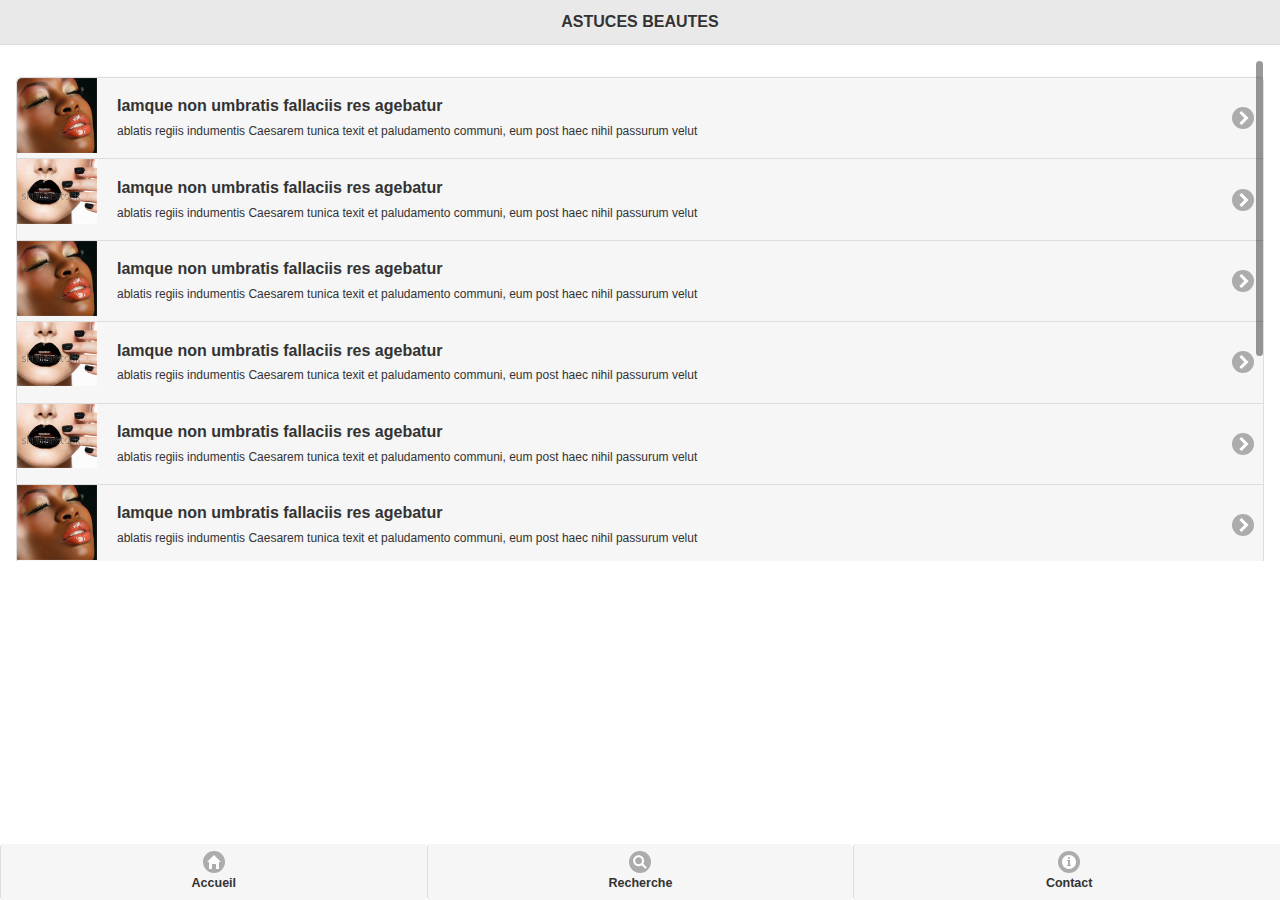
==== astuce.html @ b686af35 "nex" ====
<!DOCTYPE html>
<html>
    <head>
    <title>GLAMSMAKEUP</title>
          <meta name="viewport" content="width=device-width, initial-scale=1.0, maximum-scale=1.0, user-scalable=no;" />
        <meta charset="utf-8">
		<script src="js/jquery.min.js"></script>
        <script type="text/javascript" src="js/jquery.slimscroll.js"></script>
        <script type="text/javascript" src="js/jquery.slimscroll.min.js"></script>
     <link href="css.css" rel="stylesheet" type="text/css" />
<link rel="stylesheet" href="js/jquery.mobile-1.4.3.min.css"  />
	<script src="js/jquery-1.4.3.min.js"></script>
	<script src="js/jquery.mobile-1.4.3.min.js"></script>
    <script src="js/jss.js"></script>
   
     </head>
    <body >
    <!-- Welcome -->
  
<!-- Welcome-->

<!-- Accueil -->
<div data-role="page" id="homee"     >
      <div data-role="header" data-position="fixed"  >
        <h1  >ASTUCES BEAUTES</h1>
     
          
        <!--a href="#right-panel"  data-icon="bars" data-iconpos="notext" data-shadow="false" data-iconshadow="false"  data-role="button"   >Open right panel</a-->
          
      </div>
      
       
    <div data-role="content" align="center"   >
    <div class="some-content-related-div">
<div id="inner-content-div2">
 <ul  data-role="listview" data-inset="true" data-theme="a"  >
      <li >
        <a href="#test" data-transition="slide"  >
        <img src="images/as1.jpg">
        <h2>Iamque non umbratis fallaciis res agebatur</h2>
        <p>ablatis regiis indumentis Caesarem tunica texit et paludamento communi, eum post haec nihil passurum velut</p>
        </a>
      </li>
     <li>
        <a href="#">
        <img src="images/as2.jpg">
        <h2>Iamque non umbratis fallaciis res agebatur</h2>
        <p>ablatis regiis indumentis Caesarem tunica texit et paludamento communi, eum post haec nihil passurum velut</p>
        </a>
      </li><li>
        <a href="#">
        <img src="images/as1.jpg">
        <h2>Iamque non umbratis fallaciis res agebatur</h2>
        <p>ablatis regiis indumentis Caesarem tunica texit et paludamento communi, eum post haec nihil passurum velut</p>
        </a>
      </li>
     
     <li>
        <a href="#">
        <img src="images/as2.jpg">
        <h2>Iamque non umbratis fallaciis res agebatur</h2>
        <p>ablatis regiis indumentis Caesarem tunica texit et paludamento communi, eum post haec nihil passurum velut</p>
        </a>
      </li>     
       <li>
        <a href="#">
        <img src="images/as2.jpg">
        <h2>Iamque non umbratis fallaciis res agebatur</h2>
        <p>ablatis regiis indumentis Caesarem tunica texit et paludamento communi, eum post haec nihil passurum velut</p>
        </a>
      </li><li>
        <a href="#">
        <img src="images/as1.jpg">
        <h2>Iamque non umbratis fallaciis res agebatur</h2>
        <p>ablatis regiis indumentis Caesarem tunica texit et paludamento communi, eum post haec nihil passurum velut</p>
        </a>
      </li>
     
     <li>
        <a href="#">
        <img src="images/as2.jpg">
        <h2>Iamque non umbratis fallaciis res agebatur</h2>
        <p>ablatis regiis indumentis Caesarem tunica texit et paludamento communi, eum post haec nihil passurum velut</p>
        </a>
      </li>     
       <li>
        <a href="#">
        <img src="images/as2.jpg">
        <h2>Iamque non umbratis fallaciis res agebatur</h2>
        <p>ablatis regiis indumentis Caesarem tunica texit et paludamento communi, eum post haec nihil passurum velut</p>
        </a>
      </li><li>
        <a href="#">
        <img src="images/as1.jpg">
        <h2>Iamque non umbratis fallaciis res agebatur</h2>
        <p>ablatis regiis indumentis Caesarem tunica texit et paludamento communi, eum post haec nihil passurum velut</p>
        </a>
      </li>
     
     <li>
        <a href="#">
        <img src="images/as2.jpg">
        <h2>Iamque non umbratis fallaciis res agebatur</h2>
        <p>ablatis regiis indumentis Caesarem tunica texit et paludamento communi, eum post haec nihil passurum velut</p>
        </a>
      </li>     
    </ul>
</div>
</div>

     
   </div>
       <div data-role="footer" data-position="fixed" style="background:#FFF; border:none;   " align="center">
   <div data-role="navbar">
      <ul>
      <!--li><a href="#" class="ui-btn-active"   data-icon="home"   data-shadow="false" data-iconshadow="false" data-role="button">Accueil</a></li-->
        <li><a href="../#home"  data-rel="back"  data-icon="home"   data-shadow="false" data-iconshadow="false" data-role="button">Accueil</a></li>
        <li><a href="#find" data-icon="search" id="but"   data-shadow="false" data-iconshadow="false" data-role="button" data-transition="">Recherche</a></li>
        <li><a href="#" data-icon="info"   data-shadow="false" data-iconshadow="false" data-role="button">Contact</a></li>
        
      </ul>
    </div>
   </div>
   
       <div data-role="panel" id="test-panel" data-display="overlay" data-position="right" data-display="" data-theme="c">
           <a href="#" data-rel="close" data-role="button" data-mini="true" data-inline="true"   data-iconpos="left" data-icon="arrow-l">BACK</a>
        <p>
         <ul data-role="listview" data-inset="true">
          <li><a href="#pdt" data-transition="slide"    >Produits</a></li>
          <li><a href="#astuces" data-transition="slide"   >Astuces</a></li>
          <li><a href="#find" data-transition="slide"   >O&ugrave; trouver ?</a></li>
          <li><a href="#call" data-transition="slide"  >Contacts</a></li>
        </ul></p>
 
    </div>
     </div>

<!-- Accueil -->

<!--Produits-->
  <div data-role="page" id="pdt" >
  <div data-role="content" >
  <!--p align="center" >
  <img src="images/logo_glams.png" alt="logo" />
  </p-->
 
  </div>
    <div data-role="footer" data-position="fixed" style="background:#FFF; border:none;   " align="center">
  <ul id="navigation" data-role="listview"   data-inset="true"   >
          <li><a href="vernis.html"    >Produits</a></li>
          <li><a href="#astuces"    >Astuces</a></li>
          <li><a href="#find"   >O&ugrave; trouver ?</a></li>
          <li><a href="#call"  >Contacts</a></li>
        </ul>
   </div>
</div>
    <!--produits-->
  
  <!--Produits-->
  <div data-role="page" id="vernis"    >
      <div data-role="header" data-position="fixed">
        <h1  >GLAM'S</h1>
     
         <a href="#home" data-transition="slide" data-rel="back"   data-iconpos="left"  data-icon="arrow-l"   data-shadow="false" data-iconshadow="false" data-role="button"    data-back-btn-text="BACK"  >BACK</a>
        <!--a href="#right-panel"  data-icon="bars" data-iconpos="notext" data-shadow="false" data-iconshadow="false"  data-role="button"   >Open right panel</a-->
          
      </div>
    <div data-role="content" align="center"  >
    <img src="images/hn.png" width="100%" />
    </div>
      <div data-role="footer"   data-position="fixed"   style="background:#FFF; border:none">
      <ul data-role="listview" data-type="horizontal" data-theme="c" data-inset="false"   >
          <li><a href="#test-panel"  data-icon="bars" data-iconpos="top"    >TEST</a></li>
          <li><a href="#astuces" data-transition="slide"  >Astuces</a></li>
          <li><a href="#find" data-transition="slide" >O&ugrave; trouver ?</a></li>
          
        </ul>
 </div>
       <div data-role="panel" id="test-panel" data-display="overlay" data-position="right" data-theme="c">
           <a href="#" data-rel="close" data-role="button" data-mini="true" data-inline="true"   data-iconpos="left" data-icon="arrow-l">BACK</a>
        <p>
         <ul data-role="listview" data-inset="true">
          <li><a href="#pdt" data-transition="slide"    >Produits</a></li>
          <li><a href="#astuces" data-transition="slide"   >Astuces</a></li>
          <li><a href="#find" data-transition="slide"   >O&ugrave; trouver ?</a></li>
          <li><a href="#call" data-transition="slide"  >Contacts</a></li>
        </ul></p>
 
    </div>
     </div>
    <!--produits-->
     <!-- astuces -->
    <div data-role="page" id="astuces"  data-add-back-btn="true" data-back-btn-text="BACK" >
      <div data-role="header" data-position="fixed">
        <h1  >GLAM'S</h1>
     
         <a href="#home" data-transition="slide" data-rel="back"   data-iconpos="left"  data-icon="arrow-l"   data-shadow="false" data-iconshadow="false" data-role="button"  data-add-back-btn="true" data-back-btn-text="BACK"  >BACK</a>
        <!--a href="#right-panel"  data-icon="bars" data-iconpos="notext" data-shadow="false" data-iconshadow="false"  data-role="button"   >Open right panel</a-->
          
      </div>
  
    
     <div data-role="main"   >
     <ul data-role="listview" data-inset="true">
      <li>
        <a href="#test" data-transition="slide" >
        <img src="images/as1.jpg">
        <h2>Iamque non umbratis fallaciis res agebatur</h2>
        <p>ablatis regiis indumentis Caesarem tunica texit et paludamento communi, eum post haec nihil passurum velut</p>
        </a>
      </li>
     <li>
        <a href="#">
        <img src="images/as2.jpg">
        <h2>Iamque non umbratis fallaciis res agebatur</h2>
        <p>ablatis regiis indumentis Caesarem tunica texit et paludamento communi, eum post haec nihil passurum velut</p>
        </a>
      </li><li>
        <a href="#">
        <img src="images/as1.jpg">
        <h2>Iamque non umbratis fallaciis res agebatur</h2>
        <p>ablatis regiis indumentis Caesarem tunica texit et paludamento communi, eum post haec nihil passurum velut</p>
        </a>
      </li>
     
     <li>
        <a href="#">
        <img src="images/as2.jpg">
        <h2>Iamque non umbratis fallaciis res agebatur</h2>
        <p>ablatis regiis indumentis Caesarem tunica texit et paludamento communi, eum post haec nihil passurum velut</p>
        </a>
      </li>     
    </ul>
  </div>
     </div>
    <!--astuces--> 
     <!--Ou trouver-->
    <div data-role="page" id="find"   >
      <div data-role="header" style=" background:#ddd"  >
    
      
<input type="search" name="search" value="Saisissez une vile, pays" id="search"   />
        
      </div>
    <div data-role="content" align="center">
  
    </div>
    <div data-role="footer" data-position="fixed" style="background:#FFF; border:none;   " align="center">
   <div data-role="navbar">
      <ul>
      <!--li><a href="#" class="ui-btn-active"   data-icon="home"   data-shadow="false" data-iconshadow="false" data-role="button">Accueil</a></li-->
        <li><a href="#home"   data-icon="home"   data-shadow="false" data-iconshadow="false" data-role="button">Accueil</a></li>
        <li><a href="#astuces" data-icon="info" id="but"   data-shadow="false" data-iconshadow="false" data-role="button" data-transition="">Astuces</a></li>
        <li><a href="#" data-icon="grid"   data-shadow="false" data-iconshadow="false" data-role="button">Contact</a></li>
        
      </ul>
    </div>
   </div>
      <!--div data-role="footer"   data-position="fixed">
<h2>Présentation</h2>   </div-->
     </div>
     
    <!--Ou trouver-->
     <!--Contacts-->
    <div data-role="page" id="call"    >
      <div data-role="header"  >
        <h1  >GLAM'S</h1>
     
         <a href="#home" data-transition="slide" data-rel="back"   data-iconpos="left"  data-icon="arrow-l"   data-shadow="false" data-iconshadow="false" data-role="button"    data-back-btn-text="BACK"  >BACK</a>
        <!--a href="#right-panel"  data-icon="bars" data-iconpos="notext" data-shadow="false" data-iconshadow="false"  data-role="button"   >Open right panel</a-->
          
      </div>
    <div data-role="content" align="center">
     <h2>Contactez-nous</h2>
       <div data-role="fieldcontain">
      <p> 
       <input type="text" name="textinput" id="textinput" value=""  /></p>
       <p> 
         <input type="email" name="email" id="email" value=""  /></p>
<p>          <input type="text" name="textinput" id="textinput" value=""  /></p>
 
     </div>
     </div>
      <!--div data-role="footer"   data-position="fixed">
<h2>Présentation</h2>   </div-->
     </div>
    <!--Contacts-->
     <div data-role="page" id="test" data-add-back-btn="true" data-back-btn-text="BACK" >
      <div data-role="header" data-position="fixed" >
        <h1 align="center">ASTUCES BEAUTES</h1>
              <a href="#home" data-transition="slide" data-rel="back"   data-iconpos="left"  data-icon="arrow-l"   data-shadow="false" data-iconshadow="false" data-role="button"    data-back-btn-text="BACK"  >BACK</a>
      </div>
    <div data-role="content" align="center">
     <h2>Iamque non umbratis fallaciis res agebatur</h2>
    </div>
    </div>
    
    
 </body>
</html>
---- css.css ----
/* CSS Document */
/* Swipe works with mouse as well but often causes text selection. */
body{ background:#FFF; }  
/* #home * {
    -webkit-user-select: none;
    -moz-user-select: none;
    -ms-user-select: none;
    -o-user-select: none;
    user-select: none;
}
/* Arrow only buttons in the header.  
#home .ui-header .ui-btn {
    background: none;
    border: none;
    top: 9px;
}
#home .ui-header .ui-btn-inner {
    border: none;
}
*/
@media screen and (max-width: 200px) {
#home {background:#fff url(images/1.jpg) fixed no-repeat top center; background-size:cover !important; border: none;}
}

@media screen and (max-width: 400px) {
#home {background:#fff url(images/1m.jpg) fixed no-repeat top center; background-size:cover !important; border: none;}
}

@media screen and (max-width: 500px) {
#home {background:#fff url(images/1l.jpg) fixed no-repeat top center; background-size:cover !important; border: none;}
}

@media screen and (max-width: 900px) {
#home {background:#fff url(images/1h.jpg) fixed no-repeat top center; background-size:cover !important; border: none;}
}

/* Content styling. */
dl { font-family: "Times New Roman", Times, serif; padding: 1em; }
dt { font-size: 2em; font-weight: bold; }
dt span { font-size: .5em; color: #777; margin-left: .5em; }
dd { font-size: 1.25em; margin: 1em 0 0; padding-bottom: 1em; border-bottom: 1px solid #eee; }
.back-btn { float: right; margin: 0 2em 1em 0; }
 
.splash {
   align: center;
}

#navigation {
	 
  width: 100%;
  list-style: none;
  margin: 0;
  padding: 0; text-align:center;
}
 
#navigation li {

  border-bottom: 1px solid #dddbdb ; 
   
}

#navigation li:hover {

  border-bottom: 1px solid #fff ;
   
}

#navigation li a {
  display: block ;
    color: #000 ;
	padding:20px;background:url(images/trans.png) repeat;
  font: 7.5em ; text-shadow:none; font-weight:lighter;
    text-decoration: none ;
  
}

#navigation li a:hover {
  background: #d13d64 ;
  color:#fff;
}


			 
			#monbloc {   text-align:center; }

			#monbloc { width:95%;   }
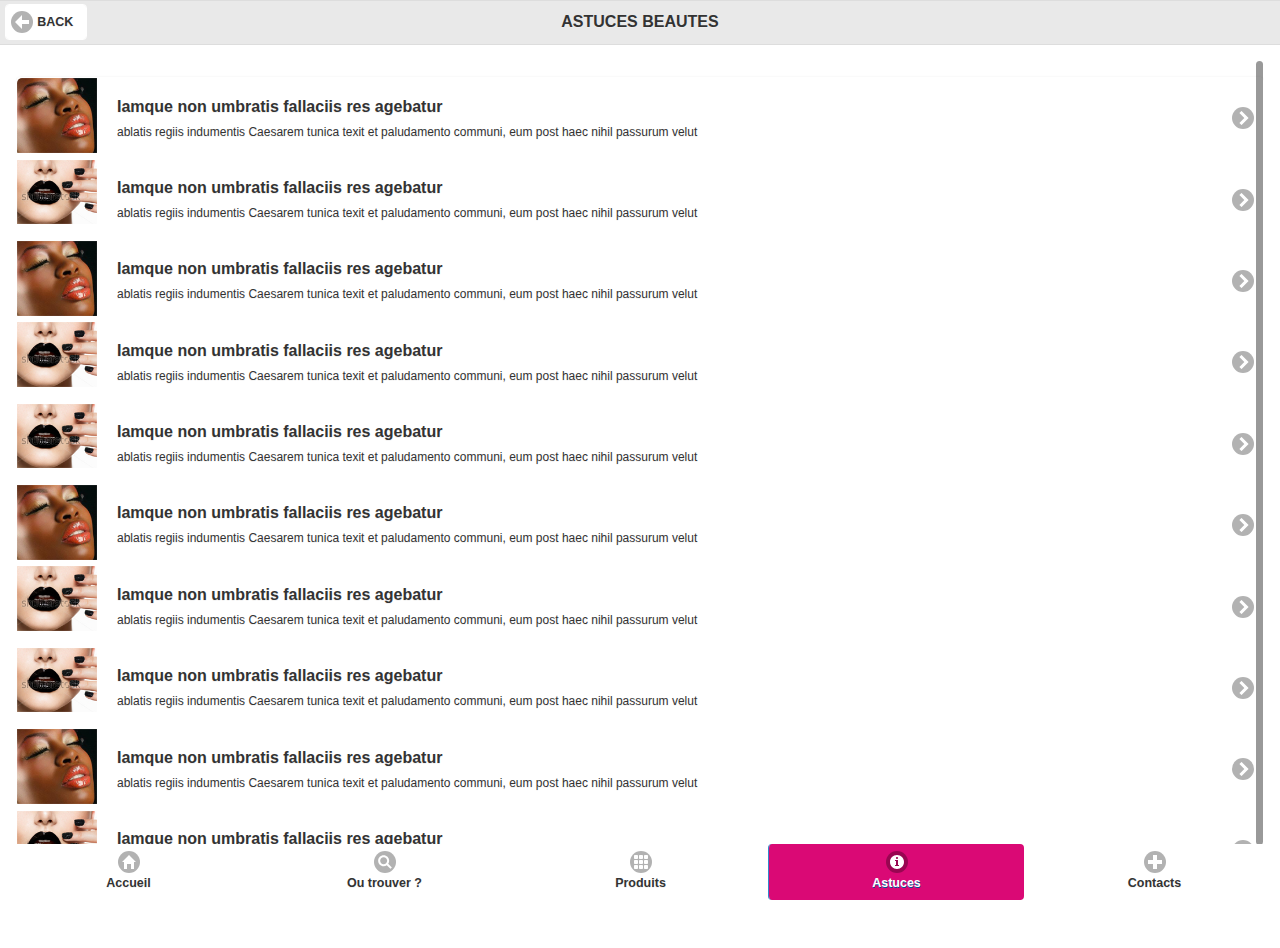
==== commit a499907c: "comeback" ====
--- a/astuce.html
+++ b/astuce.html
@@ -21,21 +21,23 @@
 
 <!-- Accueil -->
 <div data-role="page" id="homee"     >
-      <div data-role="header" data-position="fixed"  >
+      <div data-role="header"   >
         <h1  >ASTUCES BEAUTES</h1>
      
           
-        <!--a href="#right-panel"  data-icon="bars" data-iconpos="notext" data-shadow="false" data-iconshadow="false"  data-role="button"   >Open right panel</a-->
+         
+            <a href="index.html" data-transition="slide" data-rel="back"   data-iconpos="left"  data-icon="arrow-l"   data-shadow="false" data-iconshadow="false" data-role="button"    data-back-btn-text="BACK"  >BACK</a>
+          
           
       </div>
       
        
-    <div data-role="content" align="center"   >
+    <div data-role="content"    >
     <div class="some-content-related-div">
 <div id="inner-content-div2">
- <ul  data-role="listview" data-inset="true" data-theme="a"  >
+ <ul   data-role="listview"   data-inset="true" data-theme="f"  >
       <li >
-        <a href="#test" data-transition="slide"  >
+        <a href="astuce2.html" data-transition="slide"  >
         <img src="images/as1.jpg">
         <h2>Iamque non umbratis fallaciis res agebatur</h2>
         <p>ablatis regiis indumentis Caesarem tunica texit et paludamento communi, eum post haec nihil passurum velut</p>
@@ -110,13 +112,16 @@
 
      
    </div>
-       <div data-role="footer" data-position="fixed" style="background:#FFF; border:none;   " align="center">
+        <div data-role="footer" data-position="fixed" style="background:#FFF; border:none;   " align="center">
    <div data-role="navbar">
       <ul>
-      <!--li><a href="#" class="ui-btn-active"   data-icon="home"   data-shadow="false" data-iconshadow="false" data-role="button">Accueil</a></li-->
-        <li><a href="../#home"  data-rel="back"  data-icon="home"   data-shadow="false" data-iconshadow="false" data-role="button">Accueil</a></li>
-        <li><a href="#find" data-icon="search" id="but"   data-shadow="false" data-iconshadow="false" data-role="button" data-transition="">Recherche</a></li>
-        <li><a href="#" data-icon="info"   data-shadow="false" data-iconshadow="false" data-role="button">Contact</a></li>
+      <!--li><a href="#"    data-icon="home"   data-shadow="false" data-iconshadow="false" data-role="button">Accueil</a></li-->
+        <li><a href="#home"   data-icon="home"   data-shadow="false" data-iconshadow="false" data-role="button">Accueil</a></li>
+        <li><a href="#"   data-icon="search"   data-shadow="false" data-iconshadow="false" data-role="button">Ou trouver ?</a></li>
+        <li><a href="#" data-icon="grid"   data-shadow="false" data-iconshadow="false" data-role="button">Produits</a></li>
+        <li><a href="#" class="ui-btn-active" data-icon="info"   data-shadow="false" data-iconshadow="false" data-role="button">Astuces</a></li>
+        <li><a href="#astuces" data-icon="plus" id="but"   data-shadow="false" data-iconshadow="false" data-role="button" data-transition="">Contacts</a></li>
+        
         
       </ul>
     </div>
@@ -286,12 +291,26 @@
      </div>
     <!--Contacts-->
      <div data-role="page" id="test" data-add-back-btn="true" data-back-btn-text="BACK" >
-      <div data-role="header" data-position="fixed" >
+      <div data-role="header"   >
         <h1 align="center">ASTUCES BEAUTES</h1>
               <a href="#home" data-transition="slide" data-rel="back"   data-iconpos="left"  data-icon="arrow-l"   data-shadow="false" data-iconshadow="false" data-role="button"    data-back-btn-text="BACK"  >BACK</a>
       </div>
-    <div data-role="content" align="center">
-     <h2>Iamque non umbratis fallaciis res agebatur</h2>
+    <div data-role="content"  >
+    <div class="some-content-related-div">
+<div id="inner-content-div3"  >
+<div><h2>Iamque non umbratis fallaciis res agebatur</h2></div>
+ <div><img src="images/g1.jpg" width="100%" style="width:100%"    border="0" /></div> 
+ <div>
+ <p>ivites domus egentium habitu quicquid noscere poterant vel audire latenter intromissi per posticas in regiam nuntiabant, id</p>
+
+<p>observantes conspiratione concordi, ut fingerent quaedam et cognita duplicarent in peius, laudes vero supprimerent Caesaris, quas invitis conpluribus formido malorum inpendentium exprimebat. egentium habitu quicquid noscere poterant vel audire
+
+latenter intromissi per posticas in regiam nuntiabant, id observantes conspiratione concordi, ut fingerent quaedam et cognita duplicarent in peius, laudes vero supprimerent Caesaris, quas invitis conpluribus formido malorum</p>
+ </div>
+ 
+</div>
+</div>
+     
     </div>
     </div>
     
--- a/css.css
+++ b/css.css
@@ -19,19 +19,19 @@
 }
 */
 @media screen and (max-width: 200px) {
-#home {background:#fff url(images/1.jpg) fixed no-repeat top center; background-size:cover !important; border: none;}
+#home {background:#fff url(images/1l.jpg) fixed no-repeat top center; background-size:cover !important; border: none; }
 }
 
 @media screen and (max-width: 400px) {
-#home {background:#fff url(images/1m.jpg) fixed no-repeat top center; background-size:cover !important; border: none;}
+#home {background:#fff url(images/1l.jpg) fixed no-repeat top center; background-size:auto !important; border: none;  }
 }
 
 @media screen and (max-width: 500px) {
-#home {background:#fff url(images/1l.jpg) fixed no-repeat top center; background-size:cover !important; border: none;}
+#home {background:#fff url(images/1l.jpg) fixed no-repeat top center; background-size:auto !important; border: none; }
 }
 
 @media screen and (max-width: 900px) {
-#home {background:#fff url(images/1h.jpg) fixed no-repeat top center; background-size:cover !important; border: none;}
+#home {background:#fff url(images/1l.jpg) fixed no-repeat top center; background-size:cover !important; border: none; }
 }
 
 /* Content styling. */
@@ -45,6 +45,10 @@
    align: center;
 }
 
+#ov a:hover{
+	border:1px solid #999;	
+}
+
 #navigation {
 	 
   width: 100%;
@@ -52,7 +56,19 @@
   margin: 0;
   padding: 0; text-align:center;
 }
- 
+
+#navigation2 {
+	 
+  
+  list-style: none;
+  margin: 0;
+  
+}
+ #navigation2 li {
+
+  margin-bottom:25px; padding:0;
+   
+}
 #navigation li {
 
   border-bottom: 1px solid #dddbdb ; 
